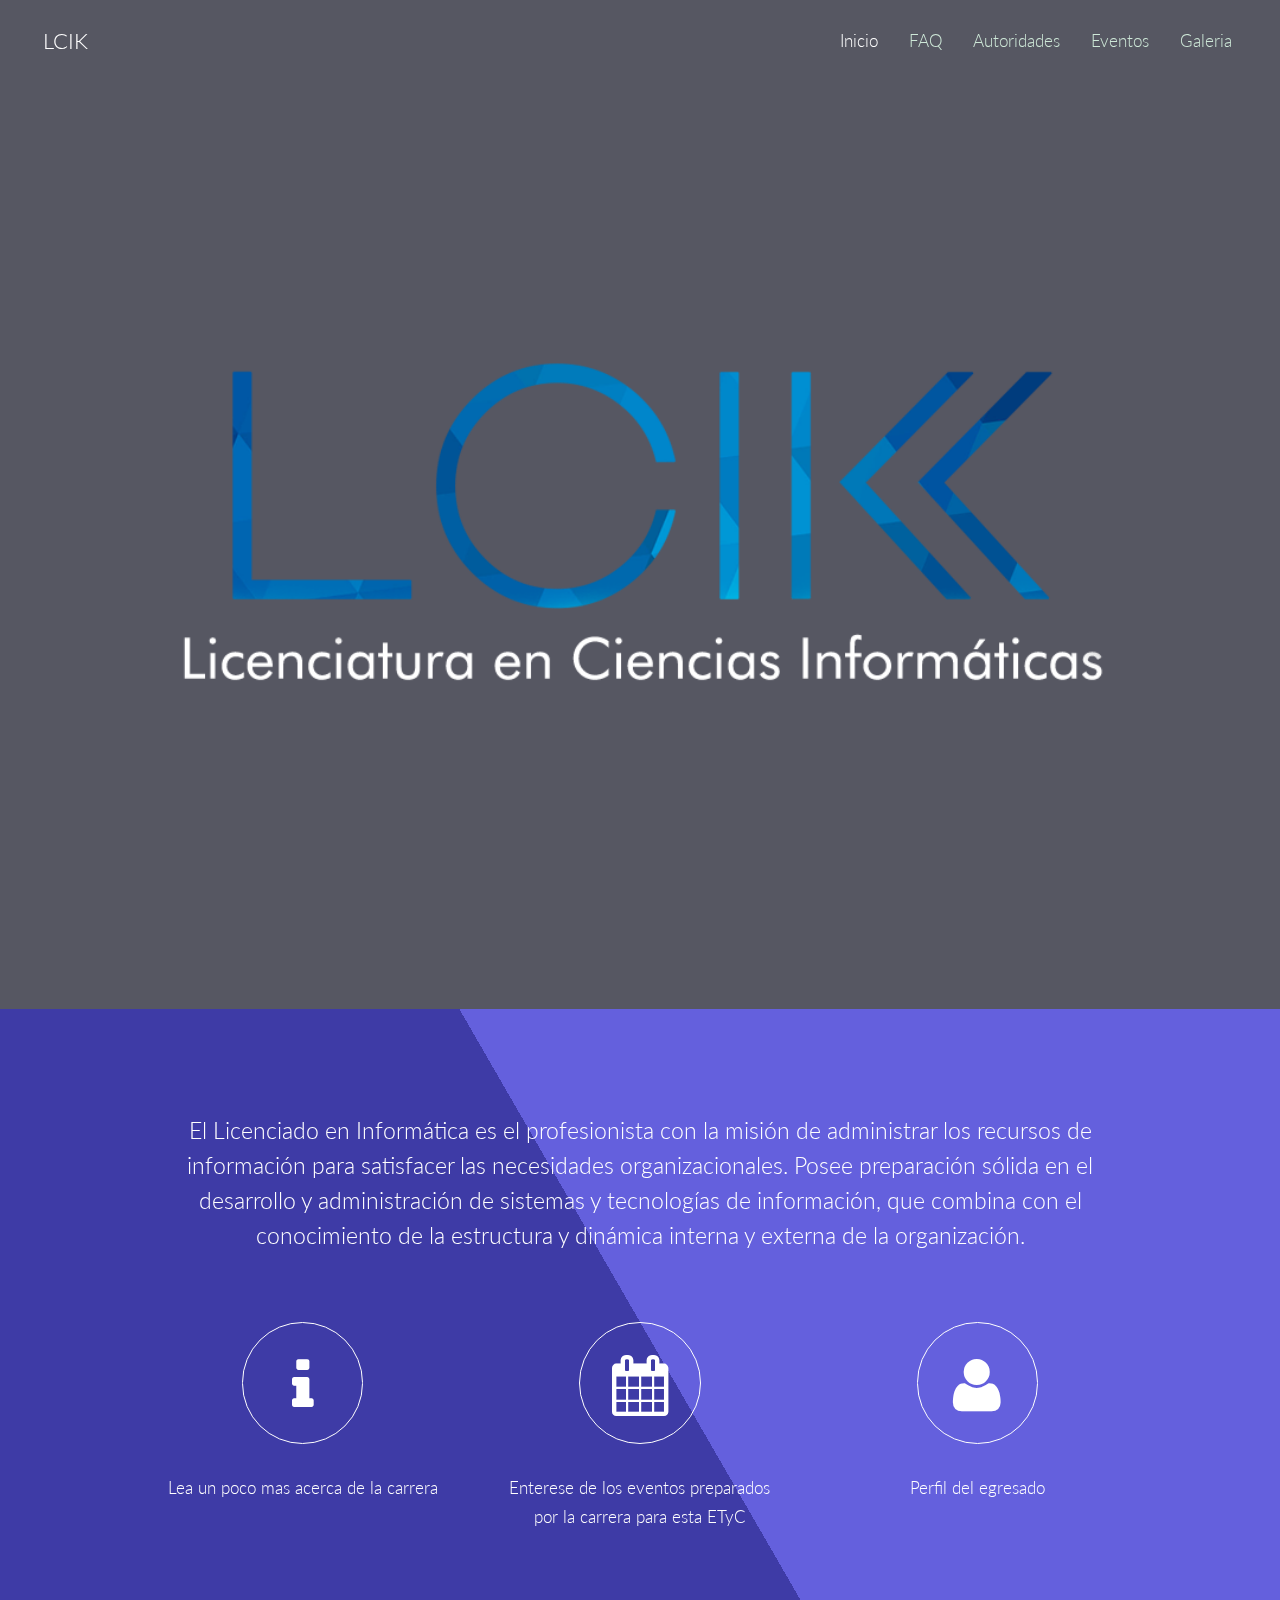
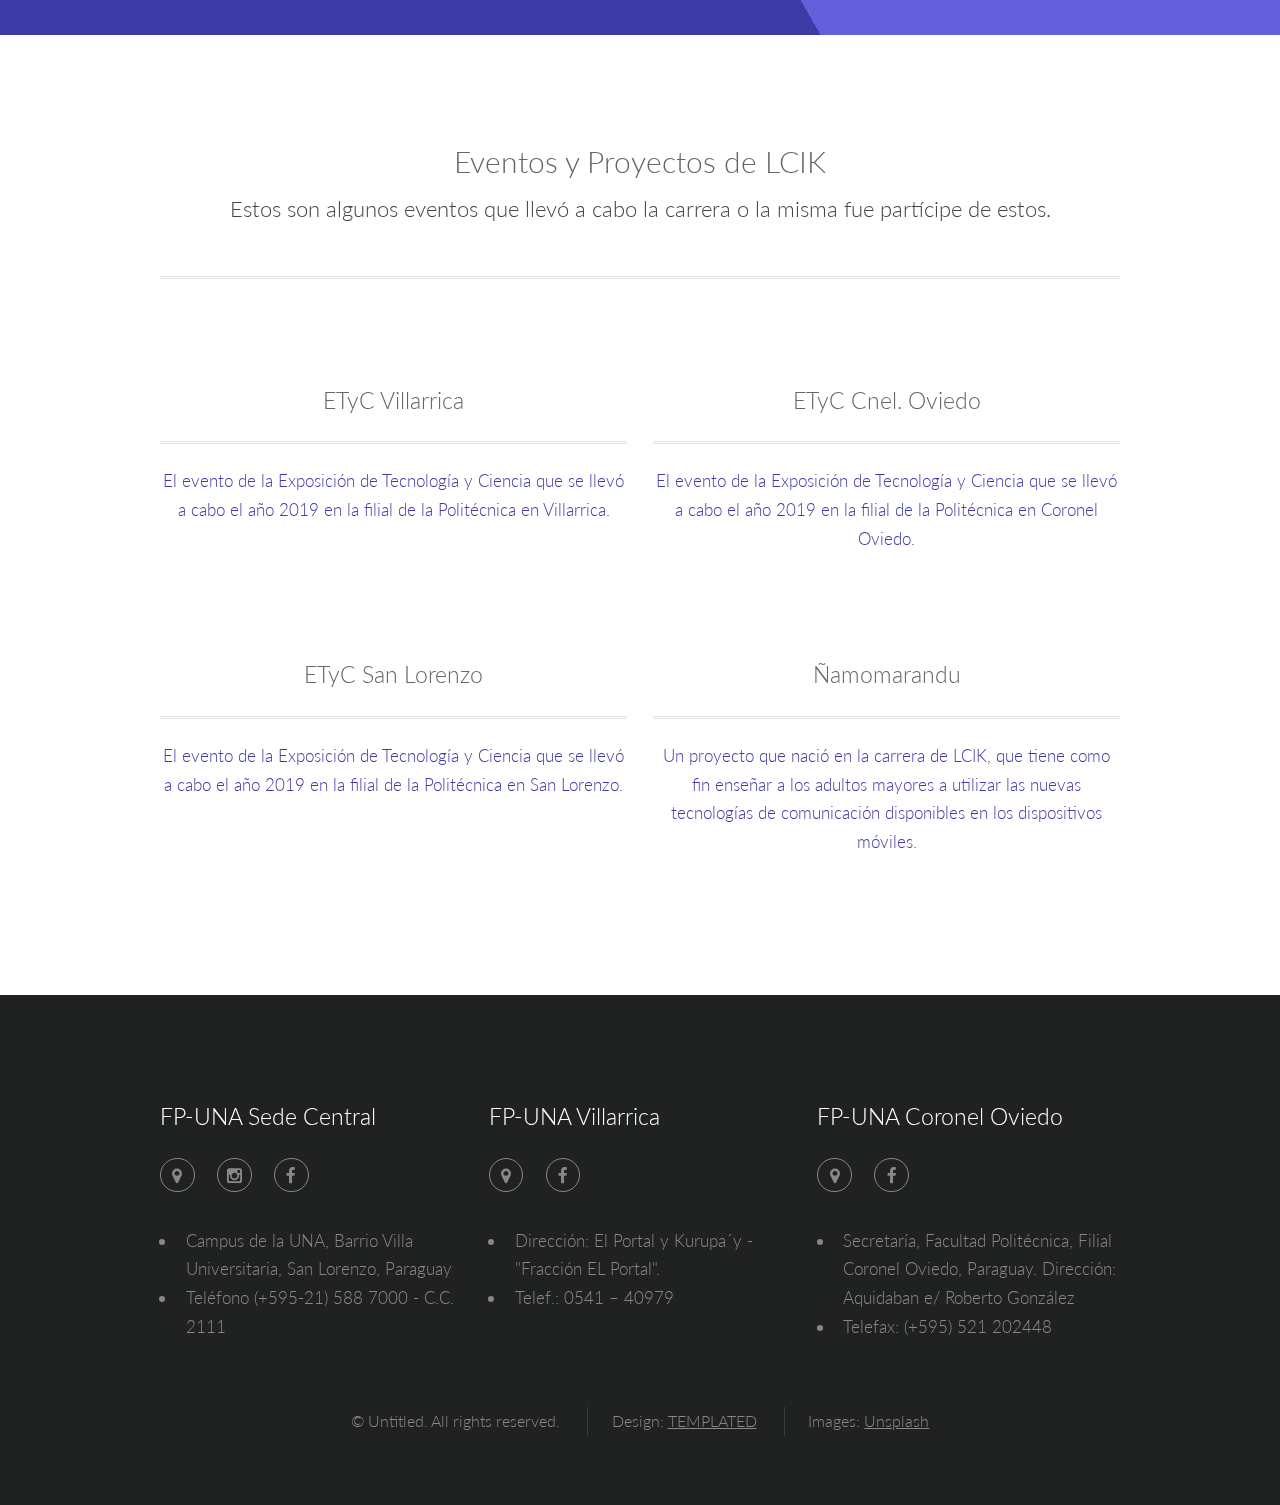
==== index.html @ 04f5809d "se agrega pagina de lcik" ====
<!DOCTYPE html>
<!--
	Interphase by TEMPLATED
	templated.co @templatedco
	Released for free under the Creative Commons Attribution 3.0 license (templated.co/license)


	https://drive.google.com/uc?id=1k3Mt7KSjDv86YtxVi-PxEqAPvAG_UkSQ <- manera de incluir imagenes

-->
<html lang="en">
	<head>
		<meta charset="UTF-8">
		<title>LCIK</title>
		<meta http-equiv="content-type" content="text/html; charset=utf-8" />
		<meta name="description" content="" />
		<meta name="keywords" content="" />
		<!--[if lte IE 8]><script src="css/ie/html5shiv.js"></script><![endif]-->
		<script src="js/jquery.min.js"></script>
		<script src="js/skel.min.js"></script>
		<script src="js/skel-layers.min.js"></script>
		<script src="js/init.js"></script>
		<noscript>
			<link rel="stylesheet" href="css/skel.css" />
			<link rel="stylesheet" href="css/style.css" />
			<link rel="stylesheet" href="css/style-xlarge.css" />
		</noscript>
		<!--[if lte IE 8]><link rel="stylesheet" href="css/ie/v8.css" /><![endif]-->
	</head>
	<body class="landing">

		<!-- Header -->
			<header id="header">
				<h1><a href="index.html">LCIK</a></h1>
				<nav id="nav" style="color:white">
					<ul>
						<li><a href="index.html" style="text-decoration:none;color:white">Inicio</a></li>
						<li><a href="FAQ.html">FAQ</a></li>
						<li><a href="delegados.html">Autoridades</a></li>
						<li><a href="eventos.html">Eventos</a></li>
						<li><a href="galeria.html">Galeria</a></li>
						<!-- <li><a href="generic.html">Generic</a></li>
						<li><a href="elements.html">Elements</a></li> -->
					</ul>
				</nav>
			</header>

		<!-- Banner -->
			<header id="banner" class="major" style="margin-bottom:0px;">
				<img class="image fit" src="images/logo lcikwhite.png" alt="" style='z-index:2;w'>
				<!-- <img src="/home/albert/Descargas/etycCentral/IMG_20191017_203431.jpg" alt="" style="width:80%;height:80%;filter:blur(2px);" > -->

			</header>

		<!-- One -->
			<section id="one" class="wrapper style1 align-center">
				<div class="container">
					<header>
						<h3 style="color:white">El Licenciado en Informática es el profesionista con la misión de administrar los recursos de información para satisfacer las necesidades organizacionales. Posee preparación sólida en el desarrollo y administración de sistemas y tecnologías de información, que combina con el conocimiento de la estructura y dinámica interna y externa de la organización.</h3>
					</header>
					<div class="row 200%">
						<section class="4u 12u$(small)">
							<a href="FAQ.html" style="color:white;text-decoration:none">
								<i class="icon big rounded fa-info"></i>
								<p>Lea un poco mas acerca de la carrera</p>
							</a>
						</section>
						<section class="4u 12u$(small)">
								<a href="eventos.html" style="color:white;text-decoration:none">
								<i class="icon big rounded fa-calendar"></i>
								<p>Enterese de los eventos preparados por la carrera para esta ETyC</p>
							</a>
						</section>
						<section class="4u$ 12u$(small)">
								<a href="FAQ.html#perfil" style="color:white;text-decoration:none">
								<i class="icon big rounded fa-user"></i>
								<p>Perfil del egresado</p>
							</a>
						</section>
					</div>
				</div>
			</section>

		<!-- Two -->
			<section id="two" class="wrapper style2 align-center">
				<div class="container">
					<header>
						<h2>Eventos y Proyectos de LCIK</h2>
						<p>Estos son algunos eventos que llevó a cabo la carrera o la misma fue partícipe de estos.</p>
					</header>
					<div class="row">
						<section class="feature 6u 12u$(small)">
							<a href="galeriaVillarrica.html" style="text-decoration:none">
								<img class="image fit" src="https://drive.google.com/uc?id=1vQbDiwIbGw-g3oulNSCIf1tG8FCvJvJS" alt="" />
								<h3 class="title">ETyC Villarrica</h3>
								<p>El evento de la Exposición de Tecnología y Ciencia que se llevó a cabo el año 2019 en la filial de la Politécnica en Villarrica.</p>
							</a>
						</section>
						<section class="feature 6u$ 12u$(small)">
							<a href="galeriaOviedo.html" style="text-decoration:none">
								<img class="image fit" src="https://drive.google.com/uc?id=15uUpZab7R4TJXk-XIph95YpGNIJQo384" alt="" />
								<h3 class="title">ETyC Cnel. Oviedo</h3>
								<p>El evento de la Exposición de Tecnología y Ciencia que se llevó a cabo el año 2019 en la filial de la Politécnica en Coronel Oviedo. </p>
							</a>
						</section>
						<section class="feature 6u 12u$(small)">
							<a href="galeriaCentral.html" style="text-decoration:none">
								<img class="image fit" src="https://drive.google.com/uc?id=1KIbNBl6Y1CTvzoYa7eeXAm2lPxqRKZ21" alt="" />
								<h3 class="title">ETyC San Lorenzo</h3>
								<p>El evento de la Exposición de Tecnología y Ciencia que se llevó a cabo el año 2019 en la filial de la Politécnica en San Lorenzo.</p>
							</a>
						</section>
						<section class="feature 6u$ 12u$(small)">
							<a href="galerianhamo.html" style="text-decoration:none">
								<img class="image fit" src="https://drive.google.com/uc?id=1IcK3jkCHdl9kw3pS5E7HmzXbRLlREifi" alt="" />
								<h3 class="title">Ñamomarandu</h3>
								<p>Un proyecto que nació en la carrera de LCIK, que tiene como fin enseñar a los adultos mayores a utilizar las nuevas tecnologías de comunicación disponibles en los dispositivos móviles.</p>
							</a>
						</section>
					</div>
				</div>
			</section>

		<!-- Footer -->
			<footer id="footer">
				<div class="container">
					<div class="row">
						<section class="4u 6u(medium) 12u$(small)">
							<a style="text-decoration:none" href="https://www.pol.una.py/"> <h3>FP-UNA Sede Central</h3></a>
							<ul class="icons">
								<li><a href="https://g.page/fp_una_k360?share" class="icon rounded fas fa-map-marker"><span class="label"></span></a></li>
								<li><a href="https://www.instagram.com/fpuna/?hl=es-la" class="icon rounded fa-instagram	"><span class="label"></span></a></li>
								<li><a href="https://es-la.facebook.com/pol.una.py/" class="icon rounded fa-facebook"><span class="label"></span></a></li>
							</ul>
							<ul>
								<li>Campus de la UNA, Barrio Villa Universitaria, San Lorenzo, Paraguay</li>
								<li>Teléfono (+595-21) 588 7000 - C.C. 2111</li>
							</ul>
						</section>
						<section class="4u 6u$(medium) 12u$(small)">
							<a style="text-decoration:none" href='https://www.pol.una.py/?q=node/1580'><h3>FP-UNA Villarrica</h3></a>
							<ul class="icons">
								<li><a href="https://goo.gl/maps/6PK3eLRtNQ1qLSDm8" class="icon rounded fas fa-map-marker"><span class="label"></span></a></li>
								<li><a href="https://www.facebook.com/FacultadPolitecnicaUnaFilialVillarrica" class="icon rounded fa-facebook"><span class="label"></span></a></li>
							</ul>
							<ul>
								<li>Dirección: El Portal y Kurupa´y - "Fracción EL Portal".</li>
								<li>Telef.: 0541 – 40979</li>
							 </ul>
						</section>
						<section class="4u$ 12u$(medium) 12u$(small)">
							<a  style="text-decoration:none" href='https://www.pol.una.py/?q=node/1581'><h3>FP-UNA Coronel Oviedo</h3></a>
							<ul class="icons">

								<li><a href="https://goo.gl/maps/pbuvNbPQCCdAWdYj6" class="icon rounded fas fa-map-marker"><span class="label"></span></a></li>
								<li><a href="https://www.facebook.com/Facultad-Polit%C3%A9cnica-UNA-Cnel-Oviedo-161299510551586" class="icon rounded fa-facebook"><span class="label"></span></a></li>
							</ul>
							<ul>
								<li>
									Secretaría, Facultad Politécnica, Filial Coronel Oviedo, Paraguay.
									Dirección: Aquidaban e/ Roberto González
								</li>
								<li>
									Telefax: (+595) 521 202448
								</li>

							</ul>
							</p>
						</section>
					</div>
					<ul class="copyright">
						<li>&copy; Untitled. All rights reserved.</li>
						<li>Design: <a href="http://templated.co">TEMPLATED</a></li>
						<li>Images: <a href="http://unsplash.com">Unsplash</a></li>
					</ul>
				</div>
			</footer>

	</body>
</html>
---- css/skel.css ----
/* Resets (http://meyerweb.com/eric/tools/css/reset/ | v2.0 | 20110126 | License: none (public domain)) */

	html,body,div,span,applet,object,iframe,h1,h2,h3,h4,h5,h6,p,blockquote,pre,a,abbr,acronym,address,big,cite,code,del,dfn,em,img,ins,kbd,q,s,samp,small,strike,strong,sub,sup,tt,var,b,u,i,center,dl,dt,dd,ol,ul,li,fieldset,form,label,legend,table,caption,tbody,tfoot,thead,tr,th,td,article,aside,canvas,details,embed,figure,figcaption,footer,header,hgroup,menu,nav,output,ruby,section,summary,time,mark,audio,video{margin:0;padding:0;border:0;font-size:100%;font:inherit;vertical-align:baseline;}article,aside,details,figcaption,figure,footer,header,hgroup,menu,nav,section{display:block;}body{line-height:1;}ol,ul{list-style:none;}blockquote,q{quotes:none;}blockquote:before,blockquote:after,q:before,q:after{content:'';content:none;}table{border-collapse:collapse;border-spacing:0;}body{-webkit-text-size-adjust:none}

/* Box Model */

	*, *:before, *:after {
		-moz-box-sizing: border-box;
		-webkit-box-sizing: border-box;
		box-sizing: border-box;
	}

/* Container */

	body {
		/* min-width: (containers) */
		min-width: 1200px;
	}

	.container {
		margin-left: auto;
		margin-right: auto;

		/* width: (containers) */
		width: 1200px;
	}

	/* Modifiers */

		/* 125% */
			.container.\31 25\25 {
				width: 100%;

				/* max-width: (containers * 1.25) */
				max-width: 1500px;

				/* min-width: (containers) */
				min-width: 1200px;
			}

		/* 75% */
			.container.\37 5\25 {

				/* width: (containers * 0.75) */
				width: 900px;

			}

		/* 50% */
			.container.\35 0\25 {

				/* width: (containers * 0.50) */
				width: 600px;

			}

		/* 25% */
			.container.\32 5\25 {

				/* width: (containers * 0.25) */
				width: 300px;

			}

/* Grid */

	.row {
		border-bottom: solid 1px transparent;
	}

	.row > * {
		float: left;
	}

	.row:after, .row:before {
		content: '';
		display: block;
		clear: both;
		height: 0;
	}

	.row.uniform > * > :first-child {
		margin-top: 0;
	}

	.row.uniform > * > :last-child {
		margin-bottom: 0;
	}

	/* Gutters */

		/* Normal */

			.row > * {
				/* padding: (gutters.horizontal) 0 0 (gutters.vertical) */
				padding: 0 0 0 2em;
			}

			.row {
				/* margin: -(gutters.horizontal) 0 0 -(gutters.vertical) */
				margin: 0 0 0 -2em;
			}

			.row.uniform > * {
				/* padding: (gutters.vertical) 0 0 (gutters.vertical) */
				padding: 2em 0 0 2em;
			}

			.row.uniform {
				/* margin: -(gutters.vertical) 0 0 -(gutters.vertical) */
				margin: -2em 0 0 -2em;
			}

		/* 200% */

			.row.\32 00\25 > * {
				/* padding: (gutters.horizontal) 0 0 (gutters.vertical) */
				padding: 0 0 0 4em;
			}

			.row.\32 00\25 {
				/* margin: -(gutters.horizontal) 0 0 -(gutters.vertical) */
				margin: 0 0 0 -4em;
			}

			.row.uniform.\32 00\25 > * {
				/* padding: (gutters.vertical) 0 0 (gutters.vertical) */
				padding: 4em 0 0 4em;
			}

			.row.uniform.\32 00\25 {
				/* margin: -(gutters.vertical) 0 0 -(gutters.vertical) */
				margin: -4em 0 0 -4em;
			}

		/* 150% */

			.row.\31 50\25 > * {
				/* padding: (gutters.horizontal) 0 0 (gutters.vertical) */
				padding: 0 0 0 1.5em;
			}

			.row.\31 50\25 {
				/* margin: -(gutters.horizontal) 0 0 -(gutters.vertical) */
				margin: 0 0 0 -1.5em;
			}

			.row.uniform.\31 50\25 > * {
				/* padding: (gutters.vertical) 0 0 (gutters.vertical) */
				padding: 1.5em 0 0 1.5em;
			}

			.row.uniform.\31 50\25 {
				/* margin: -(gutters.vertical) 0 0 -(gutters.vertical) */
				margin: -1.5em 0 0 -1.5em;
			}

		/* 50% */

			.row.\35 0\25 > * {
				/* padding: (gutters.horizontal) 0 0 (gutters.vertical) */
				padding: 0 0 0 1em;
			}

			.row.\35 0\25 {
				/* margin: -(gutters.horizontal) 0 0 -(gutters.vertical) */
				margin: 0 0 0 -1em;
			}

			.row.uniform.\35 0\25 > * {
				/* padding: (gutters.vertical) 0 0 (gutters.vertical) */
				padding: 1em 0 0 1em;
			}

			.row.uniform.\35 0\25 {
				/* margin: -(gutters.vertical) 0 0 -(gutters.vertical) */
				margin: -1em 0 0 -1em;
			}

		/* 25% */

			.row.\32 5\25 > * {
				/* padding: (gutters.horizontal) 0 0 (gutters.vertical) */
				padding: 0 0 0 0.5em;
			}

			.row.\32 5\25 {
				/* margin: -(gutters.horizontal) 0 0 -(gutters.vertical) */
				margin: 0 0 0 -0.5em;
			}

			.row.uniform.\32 5\25 > * {
				/* padding: (gutters.vertical) 0 0 (gutters.vertical) */
				padding: 0.5em 0 0 0.5em;
			}

			.row.uniform.\32 5\25 {
				/* margin: -(gutters.vertical) 0 0 -(gutters.vertical) */
				margin: -0.5em 0 0 -0.5em;
			}

		/* 0% */

			.row.\30 \25 > * {
				/* padding: (gutters.horizontal) 0 0 (gutters.vertical) */
				padding: 0;
			}

			.row.\30 \25 {
				/* margin: -(gutters.horizontal) 0 0 -(gutters.vertical) */
				margin: 0;
			}

	/* Cells */

		.\31 2u, .\31 2u\24, .\31 2u\28 1\29, .\31 2u\24\28 1\29 { width: 100%; clear: none; }
		.\31 1u, .\31 1u\24, .\31 1u\28 1\29, .\31 1u\24\28 1\29 { width: 91.6666666667%; clear: none; }
		.\31 0u, .\31 0u\24, .\31 0u\28 1\29, .\31 0u\24\28 1\29 { width: 83.3333333333%; clear: none; }
		.\39 u, .\39 u\24, .\39 u\28 1\29, .\39 u\24\28 1\29 { width: 75%; clear: none; }
		.\38 u, .\38 u\24, .\38 u\28 1\29, .\38 u\24\28 1\29 { width: 66.6666666667%; clear: none; }
		.\37 u, .\37 u\24, .\37 u\28 1\29, .\37 u\24\28 1\29 { width: 58.3333333333%; clear: none; }
		.\36 u, .\36 u\24, .\36 u\28 1\29, .\36 u\24\28 1\29 { width: 50%; clear: none; }
		.\35 u, .\35 u\24, .\35 u\28 1\29, .\35 u\24\28 1\29 { width: 41.6666666667%; clear: none; }
		.\34 u, .\34 u\24, .\34 u\28 1\29, .\34 u\24\28 1\29 { width: 33.3333333333%; clear: none; }
		.\33 u, .\33 u\24, .\33 u\28 1\29, .\33 u\24\28 1\29 { width: 25%; clear: none; }
		.\32 u, .\32 u\24, .\32 u\28 1\29, .\32 u\24\28 1\29 { width: 16.6666666667%; clear: none; }
		.\31 u, .\31 u\24, .\31 u\28 1\29, .\31 u\24\28 1\29 { width: 8.3333333333%; clear: none; }

		.\31 2u\24 + *, .\31 2u\24\28 1\29 + *,
		.\31 1u\24 + *, .\31 1u\24\28 1\29 + *,
		.\31 0u\24 + *, .\31 0u\24\28 1\29 + *,
		.\39 u\24 + *, .\39 u\24\28 1\29 + *,
		.\38 u\24 + *, .\38 u\24\28 1\29 + *,
		.\37 u\24 + *, .\37 u\24\28 1\29 + *,
		.\36 u\24 + *, .\36 u\24\28 1\29 + *,
		.\35 u\24 + *, .\35 u\24\28 1\29 + *,
		.\34 u\24 + *, .\34 u\24\28 1\29 + *,
		.\33 u\24 + *, .\33 u\24\28 1\29 + *,
		.\32 u\24 + *, .\32 u\24\28 1\29 + *,
		.\31 u\24  + *,  .\31 u\24\28 1\29 + * {
			clear: left;
		}

		.\-11u { margin-left: 91.6666666667% }
		.\-10u { margin-left: 83.3333333333% }
		.\-9u { margin-left: 75% }
		.\-8u { margin-left: 66.6666666667% }
		.\-7u { margin-left: 58.3333333333% }
		.\-6u { margin-left: 50% }
		.\-5u { margin-left: 41.6666666667% }
		.\-4u { margin-left: 33.3333333333% }
		.\-3u { margin-left: 25% }
		.\-2u { margin-left: 16.6666666667% }
		.\-1u { margin-left: 8.3333333333% }
---- css/style.css ----
@charset "UTF-8";
@import url(font-awesome.min.css);
@import url("http://fonts.googleapis.com/css?family=Lato:300,400");

/*
	Interphase by TEMPLATED
	templated.co @templatedco
	Released for free under the Creative Commons Attribution 3.0 license (templated.co/license)
*/

/* Basic */

	body {
		background: #fff;
	}

	body, input, select, textarea {
		color: #444;
		font-family: "Lato", Helvetica, sans-serif;
		font-size: 15pt;
		font-weight: 300;
		line-height: 1.65em;
	}

	a {
		color: #3e3ba6;
		text-decoration: underline;
	}

		a:hover {
			text-decoration: none;
		}

	strong, b {
		color: #666;
		font-weight: 400;
	}

	em, i {
		font-style: italic;
	}

	p {
		margin: 0 0 2em 0;
	}

	h1, h2, h3, h4, h5, h6 {
		color: #666;
		font-weight: 300;
		line-height: 1em;
		margin: 0 0 1em 0;
	}

		h1 a, h2 a, h3 a, h4 a, h5 a, h6 a {
			color: inherit;
			text-decoration: none;
		}

	h2 {
		font-size: 1.75em;
		line-height: 1.5em;
	}

	h3 {
		font-size: 1.35em;
		line-height: 1.5em;
	}

	h4 {
		font-size: 1.1em;
		line-height: 1.5em;
	}

	h5 {
		font-size: 0.9em;
		line-height: 1.5em;
	}

	h6 {
		font-size: 0.7em;
		line-height: 1.5em;
	}

	sub {
		font-size: 0.8em;
		position: relative;
		top: 0.5em;
	}

	sup {
		font-size: 0.8em;
		position: relative;
		top: -0.5em;
	}

	hr {
		border: 0;
		border-bottom: medium 1px rgba(144, 144, 144, 0.25);
		margin: 2em 0;
	}

		hr.major {
			margin: 3em 0;
		}

	blockquote {
		border-left: solid 4px rgba(144, 144, 144, 0.25);
		font-style: italic;
		margin: 0 0 2em 0;
		padding: 0.5em 0 0.5em 2em;
	}

	code {
		background: rgba(144, 144, 144, 0.075);
		border-radius: 4px;
		border: solid 1px rgba(144, 144, 144, 0.25);
		font-family: "Courier New", monospace;
		font-size: 0.9em;
		margin: 0 0.25em;
		padding: 0.25em 0.65em;
	}

	pre {
		-webkit-overflow-scrolling: touch;
		font-family: "Courier New", monospace;
		font-size: 0.9em;
		margin: 0 0 2em 0;
	}

		pre code {
			display: block;
			line-height: 1.75em;
			padding: 1em 1.5em;
			overflow-x: auto;
		}

	.align-left {
		text-align: left;
	}

	.align-center {
		text-align: center;
	}

	.align-right {
		text-align: right;
	}

/* Section/Article */

	section.special, article.special {
		text-align: center;
	}

	header p {
		position: relative;
		margin: 0 0 1.5em 0;
	}

	header h2 + p {
		font-size: 1.25em;
		margin-top: -1em;
		line-height: 1.5em;
	}

	header h3 + p {
		font-size: 1.1em;
		margin-top: -0.8em;
		line-height: 1.5em;
	}

	header h4 + p,
	header h5 + p,
	header h6 + p {
		font-size: 0.9em;
		margin-top: -0.6em;
		line-height: 1.5em;
	}

	header.major {
		text-align: center;
		margin-bottom: 3em;
	}

		header.major h2 {
			font-size: 3em;
		}

		header.major p {
			border-top: medium double rgba(144, 144, 144, 0.25);
			display: inline-block;
			padding: 2em 2em 0 2em;
		}

/* Form */

	form {
		margin: 0 0 2em 0;
	}

	label {
		color: #666;
		display: block;
		font-size: 0.9em;
		font-weight: 400;
		margin: 0 0 1em 0;
	}

	input[type="text"],
	input[type="password"],
	input[type="email"],
	select,
	textarea {
		-moz-appearance: none;
		-webkit-appearance: none;
		-o-appearance: none;
		-ms-appearance: none;
		appearance: none;
		background: rgba(144, 144, 144, 0.075);
		border-radius: 4px;
		border: none;
		border: solid 1px rgba(144, 144, 144, 0.25);
		color: inherit;
		display: block;
		outline: 0;
		padding: 0 1em;
		text-decoration: none;
		width: 100%;
	}

		input[type="text"]:invalid,
		input[type="password"]:invalid,
		input[type="email"]:invalid,
		select:invalid,
		textarea:invalid {
			box-shadow: none;
		}

		input[type="text"]:focus,
		input[type="password"]:focus,
		input[type="email"]:focus,
		select:focus,
		textarea:focus {
			border-color: #3e3ba6;
			box-shadow: 0 0 0 1px #3e3ba6;
		}

	.select-wrapper {
		text-decoration: none;
		display: block;
		position: relative;
	}

		.select-wrapper:before {
			content: "";
			-moz-osx-font-smoothing: grayscale;
			-webkit-font-smoothing: antialiased;
			font-family: FontAwesome;
			font-style: normal;
			font-weight: normal;
			text-transform: none !important;
		}

		.select-wrapper:before {
			color: rgba(144, 144, 144, 0.25);
			display: block;
			height: 2.75em;
			line-height: 2.75em;
			pointer-events: none;
			position: absolute;
			right: 0;
			text-align: center;
			top: 0;
			width: 2.75em;
		}

		.select-wrapper select::-ms-expand {
			display: none;
		}

	input[type="text"],
	input[type="password"],
	input[type="email"],
	select {
		height: 2.75em;
	}

	textarea {
		padding: 0.75em 1em;
	}

	input[type="checkbox"],
	input[type="radio"] {
		-moz-appearance: none;
		-webkit-appearance: none;
		-o-appearance: none;
		-ms-appearance: none;
		appearance: none;
		display: block;
		float: left;
		margin-right: -2em;
		opacity: 0;
		width: 1em;
		z-index: -1;
	}

		input[type="checkbox"] + label,
		input[type="radio"] + label {
			text-decoration: none;
			color: #444;
			cursor: pointer;
			display: inline-block;
			font-size: 1em;
			font-weight: 300;
			padding-left: 2.4em;
			padding-right: 0.75em;
			position: relative;
		}

			input[type="checkbox"] + label:before,
			input[type="radio"] + label:before {
				-moz-osx-font-smoothing: grayscale;
				-webkit-font-smoothing: antialiased;
				font-family: FontAwesome;
				font-style: normal;
				font-weight: normal;
				text-transform: none !important;
			}

			input[type="checkbox"] + label:before,
			input[type="radio"] + label:before {
				background: rgba(144, 144, 144, 0.075);
				border-radius: 4px;
				border: solid 1px rgba(144, 144, 144, 0.25);
				content: '';
				display: inline-block;
				height: 1.65em;
				left: 0;
				line-height: 1.58125em;
				position: absolute;
				text-align: center;
				top: 0;
				width: 1.65em;
			}

		input[type="checkbox"]:checked + label:before,
		input[type="radio"]:checked + label:before {
			background: #6460dd /*3ba666*/;
			border-color: #6460dd /*3ba666*/;
			color: #ffffff;
			content: '\f00c';
		}

		input[type="checkbox"]:focus + label:before,
		input[type="radio"]:focus + label:before {
			border-color: #3e3ba6;
			box-shadow: 0 0 0 1px #3e3ba6;
		}

	input[type="checkbox"] + label:before {
		border-radius: 4px;
	}

	input[type="radio"] + label:before {
		border-radius: 100%;
	}

	::-webkit-input-placeholder {
		color: #888 !important;
		opacity: 1.0;
	}

	:-moz-placeholder {
		color: #888 !important;
		opacity: 1.0;
	}

	::-moz-placeholder {
		color: #888 !important;
		opacity: 1.0;
	}

	:-ms-input-placeholder {
		color: #888 !important;
		opacity: 1.0;
	}

	.formerize-placeholder {
		color: #888 !important;
		opacity: 1.0;
	}

/* Box */

	.box {
		border-radius: 4px;
		border: solid 1px rgba(144, 144, 144, 0.25);
		margin-bottom: 2em;
		padding: 1.5em;
	}

		.box > :last-child,
		.box > :last-child > :last-child,
		.box > :last-child > :last-child > :last-child {
			margin-bottom: 0;
		}

		.box.alt {
			border: 0;
			border-radius: 0;
			padding: 0;
		}

/* Icon */

	.icon {
		text-decoration: none;
		border-bottom: none;
		position: relative;
	}

		.icon:before {
			-moz-osx-font-smoothing: grayscale;
			-webkit-font-smoothing: antialiased;
			font-family: FontAwesome;
			font-style: normal;
			font-weight: normal;
			text-transform: none !important;
		}

		.icon > .label {
			display: none;
		}

		.icon.rounded {
			border-radius: 100%;
			border: 1px solid #3e3ba6;
			display: inline-block;
			height: 2em;
			line-height: 2em;
			text-align: center;
			width: 2em;
		}

			.icon.rounded.big {
				font-size: 3.5em;
			}

/* Image */

	.image {
		border-radius: 4px;
		border: 0;
		display: inline-block;
		position: relative;
	}

		.image img {
			border-radius: 4px;
			display: block;
		}

		.image.left {
			float: left;
			padding: 0 1.5em 1em 0;
			top: 0.25em;
		}

		.image.right {
			float: right;
			padding: 0 0 1em 1.5em;
			top: 0.25em;
		}

		.image.left, .image.right {
			max-width: 40%;
		}

			.image.left img, .image.right img {
				width: 100%;
			}

		.image.fit {
			display: block;
			margin: 0 0 2em 0;
			width: 100%;
		}

			.image.fit img {
				width: 100%;
			}

/* List */

	ol {
		list-style: decimal;
		margin: 0 0 2em 0;
		padding-left: 1.25em;
	}

		ol li {
			padding-left: 0.25em;
		}

	ul {
		list-style: disc;
		margin: 0 0 2em 0;
		padding-left: 1em;
	}

		ul li {
			padding-left: 0.5em;
		}

		ul.alt {
			list-style: none;
			padding-left: 0;
		}

			ul.alt li {
				border-top: solid 1px rgba(144, 144, 144, 0.25);
				padding: 0.8em 0;
			}

				ul.alt li:first-child {
					border-top: 0;
					padding-top: 0;
				}

		ul.icons {
			cursor: default;
			list-style: none;
			padding-left: 0;
		}

			ul.icons li {
				display: inline-block;
				padding: 0 1em 0 0;
			}

				ul.icons li:last-child {
					padding-right: 0;
				}

		ul.actions {
			cursor: default;
			list-style: none;
			padding-left: 0;
		}

			ul.actions li {
				display: inline-block;
				padding: 0 1em 0 0;
				vertical-align: middle;
			}

				ul.actions li:last-child {
					padding-right: 0;
				}

			ul.actions.small li {
				padding: 0 0.5em 0 0;
			}

			ul.actions.vertical li {
				display: block;
				padding: 1em 0 0 0;
			}

				ul.actions.vertical li:first-child {
					padding-top: 0;
				}

				ul.actions.vertical li > * {
					margin-bottom: 0;
				}

			ul.actions.vertical.small li {
				padding: 0.5em 0 0 0;
			}

				ul.actions.vertical.small li:first-child {
					padding-top: 0;
				}

			ul.actions.fit {
				display: table;
				margin-left: -1em;
				padding: 0;
				table-layout: fixed;
				width: calc(100% + 1em);
			}

				ul.actions.fit li {
					display: table-cell;
					padding: 0 0 0 1em;
				}

					ul.actions.fit li > * {
						margin-bottom: 0;
					}

				ul.actions.fit.small {
					margin-left: -0.5em;
					width: calc(100% + 0.5em);
				}

					ul.actions.fit.small li {
						padding: 0 0 0 0.5em;
					}

		ul.tabular {
			list-style: outside none none;
			padding: 0px;
		}

			ul.tabular li {
				border-top: solid 1px rgba(144, 144, 144, 0.25);
				line-height: 1.75em;
				margin: 1.5em 0px 0px;
				padding-left: 7em;
				padding-top: 12px;
				position: relative;
			}

				ul.tabular li:first-child {
					border-top: 0;
					margin-top: 0;
				}

				ul.tabular li h3 {
					left: 0px;
					position: absolute;
					text-align: center;
					top: 12px;
					vertical-align: top;
					width: 1em;
				}

	dl {
		margin: 0 0 2em 0;
	}

/* Table */

	.table-wrapper {
		-webkit-overflow-scrolling: touch;
		overflow-x: auto;
	}

	table {
		margin: 0 0 2em 0;
		width: 100%;
	}

		table tbody tr {
			border: solid 1px rgba(144, 144, 144, 0.25);
			border-left: 0;
			border-right: 0;
		}

			table tbody tr:nth-child(2n + 1) {
				background-color: rgba(144, 144, 144, 0.075);
			}

		table td {
			padding: 0.75em 0.75em;
		}

		table th {
			color: #666;
			font-size: 0.9em;
			font-weight: 400;
			padding: 0 0.75em 0.75em 0.75em;
			text-align: left;
		}

		table thead {
			border-bottom: solid 2px rgba(144, 144, 144, 0.25);
		}

		table tfoot {
			border-top: solid 2px rgba(144, 144, 144, 0.25);
		}

		table.alt {
			border-collapse: separate;
		}

			table.alt tbody tr td {
				border: solid 1px rgba(144, 144, 144, 0.25);
				border-left-width: 0;
				border-top-width: 0;
			}

				table.alt tbody tr td:first-child {
					border-left-width: 1px;
				}

			table.alt tbody tr:first-child td {
				border-top-width: 1px;
			}

			table.alt thead {
				border-bottom: 0;
			}

			table.alt tfoot {
				border-top: 0;
			}

/* Button */

	input[type="submit"],
	input[type="reset"],
	input[type="button"],
	.button {
		-moz-appearance: none;
		-webkit-appearance: none;
		-o-appearance: none;
		-ms-appearance: none;
		appearance: none;
		-moz-transition: background-color 0.2s ease-in-out, color 0.2s ease-in-out;
		-webkit-transition: background-color 0.2s ease-in-out, color 0.2s ease-in-out;
		-o-transition: background-color 0.2s ease-in-out, color 0.2s ease-in-out;
		-ms-transition: background-color 0.2s ease-in-out, color 0.2s ease-in-out;
		transition: background-color 0.2s ease-in-out, color 0.2s ease-in-out;
		background-color: #3e3ba6;
		border-radius: 4px;
		border: 0;
		color: #ffffff !important;
		cursor: pointer;
		display: inline-block;
		font-weight: 400;
		height: 2.85em;
		line-height: 2.8em;
		padding: 0 2em;
		text-align: center;
		text-decoration: none;
		white-space: nowrap;
	}

		input[type="submit"]:hover,
		input[type="reset"]:hover,
		input[type="button"]:hover,
		.button:hover {
			background-color: #6460dd;
		}

		input[type="submit"]:active,
		input[type="reset"]:active,
		input[type="button"]:active,
		.button:active {
			background-color: #100d6f;
		}

		input[type="submit"].icon,
		input[type="reset"].icon,
		input[type="button"].icon,
		.button.icon {
			padding-left: 1.35em;
		}

			input[type="submit"].icon:before,
			input[type="reset"].icon:before,
			input[type="button"].icon:before,
			.button.icon:before {
				margin-right: 0.5em;
			}

		input[type="submit"].fit,
		input[type="reset"].fit,
		input[type="button"].fit,
		.button.fit {
			display: block;
			margin: 0 0 1em 0;
			width: 100%;
		}

		input[type="submit"].small,
		input[type="reset"].small,
		input[type="button"].small,
		.button.small {
			font-size: 0.8em;
		}

		input[type="submit"].big,
		input[type="reset"].big,
		input[type="button"].big,
		.button.big {
			font-size: 1.35em;
		}

		input[type="submit"].alt,
		input[type="reset"].alt,
		input[type="button"].alt,
		.button.alt {
			background-color: transparent;
			box-shadow: inset 0 0 0 2px rgba(144, 144, 144, 0.25);
			color: #666 !important;
		}

			input[type="submit"].alt:hover,
			input[type="reset"].alt:hover,
			input[type="button"].alt:hover,
			.button.alt:hover {
				background-color: rgba(144, 144, 144, 0.075);
			}

			input[type="submit"].alt:active,
			input[type="reset"].alt:active,
			input[type="button"].alt:active,
			.button.alt:active {
				background-color: rgba(144, 144, 144, 0.2);
			}

			input[type="submit"].alt.icon:before,
			input[type="reset"].alt.icon:before,
			input[type="button"].alt.icon:before,
			.button.alt.icon:before {
				color: #888;
			}

		input[type="submit"].special,
		input[type="reset"].special,
		input[type="button"].special,
		.button.special {
			background-color: #3e3ba6;
			color: #ffffff !important;
		}

			input[type="submit"].special:hover,
			input[type="reset"].special:hover,
			input[type="button"].special:hover,
			.button.special:hover {
				background-color: #5cb67e;
			}

			input[type="submit"].special:active,
			input[type="reset"].special:active,
			input[type="button"].special:active,
			.button.special:active {
				background-color: #459a65;
			}

		input[type="submit"].disabled, input[type="submit"]:disabled,
		input[type="reset"].disabled,
		input[type="reset"]:disabled,
		input[type="button"].disabled,
		input[type="button"]:disabled,
		.button.disabled,
		.button:disabled {
			background-color: #444 !important;
			box-shadow: inset 0 -0.15em 0 0 rgba(0, 0, 0, 0.15);
			color: #fff !important;
			cursor: default;
			opacity: 0.25;
		}

/* Header */

	body.landing #header {
		background-color: transparent;
		left: 0;
		position: absolute;
		top: 0;
	}

	#header {
		background-color: #202222;
		color: #ffffff;
		cursor: default;
		height: 4.75em;
		line-height: 4.75em;
		width: 100%;
		z-index: 10000;
	}

		#header h1 {
			color: #ffffff;
			height: inherit;
			left: 2.5em;
			line-height: inherit;
			margin: 0;
			padding: 0;
			position: absolute;
			top: 0;
		}

			#header h1 a {
				font-size: 1.25em;
			}

		#header nav {
			height: inherit;
			line-height: inherit;
			position: absolute;
			right: 2.75em;
			top: 0;
			vertical-align: middle;
		}

			#header nav > ul {
				list-style: none;
				margin: 0;
				padding-left: 0;
			}

				#header nav > ul > li {
					border-radius: 4px;
					display: inline-block;
					margin-left: 1.5em;
					padding-left: 0;
				}

					#header nav > ul > li a {
						-moz-transition: color 0.2s ease-in-out;
						-webkit-transition: color 0.2s ease-in-out;
						-o-transition: color 0.2s ease-in-out;
						-ms-transition: color 0.2s ease-in-out;
						transition: color 0.2s ease-in-out;
						color: #cee8d8;
						display: inline-block;
						text-decoration: none;
					}

						#header nav > ul > li a:hover {
							color: #ffffff;
						}

					#header nav > ul > li:first-child {
						margin-left: 0;
					}

					#header nav > ul > li .button {
						height: 2.25em;
						line-height: 2.25em;
						margin-bottom: 0;
						padding: 0 1em;
						position: relative;
						top: -0.075em;
						vertical-align: middle;
					}

		#header .container {
			position: relative;
		}

			#header .container h1 {
				left: 0;
			}

			#header .container nav {
				right: 0;
			}

/* Banner */

	#banner {
		/*
		file:///home/albert/Descargas/etycCentral/IMG_20191017_203431.jpg
		.blueish {
  			box-shadow: inset 2000px 0 0 0 rgba(0, 125, 255, 0.5);
  			border-color: rgba(0, 125, 255, 1);
		}
		 */
		background: url("images/overlay.png"), url("https://drive.google.com/uc?id=1a-9_tGiqm_Qclqj2mXleZq-rY8qh1O-s");
		box-shadow: inset 2000px 0 0 0 rgba(32, 34, 56, 0.5);
		background-position: center;
		background-repeat: no-repeat;
		background-size: cover;
		color: #ffffff;
		padding: 16em 0em 14em;
		text-align: center;
	}

		#banner h2 {
			color: #ffffff;
			font-size: 3em;
			line-height: 1em;
			margin: 0 0 0.5em 0;
			padding: 0;
		}

		#banner p {
			font-size: 1.5em;
			margin: 1.5em 0 0 0;
		}

		#banner .actions {
			margin: 3em 0 0 0;
		}

		#banner .button {
			background-color: transparent;
			border: 1px solid #ffffff;
			font-weight: 300;
		}

			#banner .button:hover {
				background-color: rgba(255, 255, 255, 0.2);
			}

/* Wrapper */

	.wrapper {
		padding: 6em 0em 4em;
	}

		.wrapper.style1 {
			background-color: #6460dd /*3ba666*/;
			-moz-background-image: linear-gradient(60deg, #3e3ba6 50%, #6460dd /*3ba666*/ 50%);
			-webkit-background-image: linear-gradient(60deg, #3e3ba6 50%, #6460dd /*3ba666*/ 50%);
			-o-background-image: linear-gradient(60deg, #3e3ba6 50%, #6460dd /*3ba666*/ 50%);
			-ms-background-image: linear-gradient(60deg, #3e3ba6 50%, #6460dd /*3ba666*/ 50%);
			background-image: linear-gradient(60deg, #3e3ba6 50%, #6460dd /*3ba666*/ 50%);
			color: #ffffff;
		}

			.wrapper.style1 header {
				margin-bottom: 4em;
			}

			.wrapper.style1 h2 {
				color: #ffffff;
			}

			.wrapper.style1 .icon.big {
				border-color: #ffffff;
				margin-bottom: 0.5em;
			}

		.wrapper.style2 .title, .wrapper.style2 header {
			border-bottom: medium double rgba(144, 144, 144, 0.25);
			padding-bottom: 1em;
		}

		.wrapper.style2 header {
			margin-bottom: 4em;
		}

		.wrapper.style2 .feature {
			margin: 0 0 2em 0;
		}

/* Footer */

	#footer {
		background: #202222;
		color: #888;
		padding: 6em 0em 4em;
	}

		#footer h2, #footer h3, #footer h4 {
			color: #ffffff;
		}

		#footer a {
			-moz-transition: all 0.2s ease-in-out;
			-webkit-transition: all 0.2s ease-in-out;
			-o-transition: all 0.2s ease-in-out;
			-ms-transition: all 0.2s ease-in-out;
			transition: all 0.2s ease-in-out;
			color: #888;
		}

			#footer a:active, #footer a:hover {
				color: #ffffff;
			}

		#footer .icons .rounded {
			border-color: #888;
			font-size: 1.5em;
		}

			#footer .icons .rounded:active, #footer .icons .rounded:hover {
				border-color: #ffffff;
			}

		#footer .copyright {
			font-size: 0.9em;
			margin: 2em 0 0 0;
			padding: 0;
			text-align: center;
		}

			#footer .copyright li {
				border-left: solid 1px rgba(144, 144, 144, 0.25);
				display: inline-block;
				list-style: none;
				margin-left: 1.5em;
				padding-left: 1.5em;
			}

				#footer .copyright li:first-child {
					border-left: 0;
					margin-left: 0;
					padding-left: 0;
				}
---- css/style-xlarge.css ----
/*
	Interphase by TEMPLATED
	templated.co @templatedco
	Released for free under the Creative Commons Attribution 3.0 license (templated.co/license)
*/

/* Basic */

	body, input, select, textarea {
		font-size: 13pt;
	}
---- css/ie/v8.css ----
/*
	Interphase by TEMPLATED
	templated.co @templatedco
	Released for free under the Creative Commons Attribution 3.0 license (templated.co/license)
*/

/* Banner */

	#banner {
		background: url("../../images/banner.jpg");
		background-size: cover;
		-ms-behavior: url("css/ie/backgroundsize.min.htc");
	}
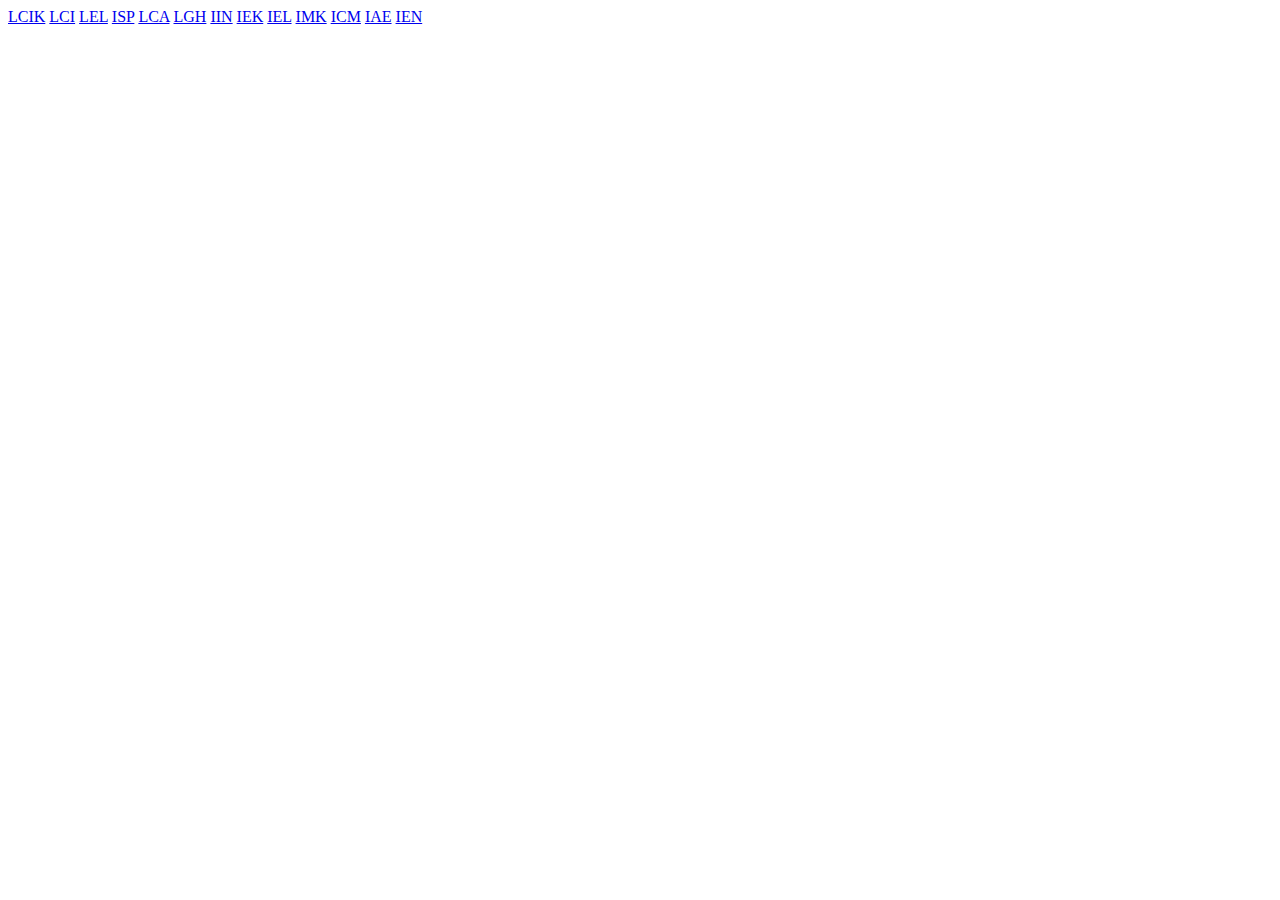
==== commit 0d5c94c3: "Subida de pagina base para las carreras" ====
--- a/index.html
+++ b/index.html
@@ -1,180 +1,24 @@
 <!DOCTYPE html>
-<!--
-	Interphase by TEMPLATED
-	templated.co @templatedco
-	Released for free under the Creative Commons Attribution 3.0 license (templated.co/license)
-
-
-	https://drive.google.com/uc?id=1k3Mt7KSjDv86YtxVi-PxEqAPvAG_UkSQ <- manera de incluir imagenes
-
--->
 <html lang="en">
-	<head>
-		<meta charset="UTF-8">
-		<title>LCIK</title>
-		<meta http-equiv="content-type" content="text/html; charset=utf-8" />
-		<meta name="description" content="" />
-		<meta name="keywords" content="" />
-		<!--[if lte IE 8]><script src="css/ie/html5shiv.js"></script><![endif]-->
-		<script src="js/jquery.min.js"></script>
-		<script src="js/skel.min.js"></script>
-		<script src="js/skel-layers.min.js"></script>
-		<script src="js/init.js"></script>
-		<noscript>
-			<link rel="stylesheet" href="css/skel.css" />
-			<link rel="stylesheet" href="css/style.css" />
-			<link rel="stylesheet" href="css/style-xlarge.css" />
-		</noscript>
-		<!--[if lte IE 8]><link rel="stylesheet" href="css/ie/v8.css" /><![endif]-->
-	</head>
-	<body class="landing">
-
-		<!-- Header -->
-			<header id="header">
-				<h1><a href="index.html">LCIK</a></h1>
-				<nav id="nav" style="color:white">
-					<ul>
-						<li><a href="index.html" style="text-decoration:none;color:white">Inicio</a></li>
-						<li><a href="FAQ.html">FAQ</a></li>
-						<li><a href="delegados.html">Autoridades</a></li>
-						<li><a href="eventos.html">Eventos</a></li>
-						<li><a href="galeria.html">Galeria</a></li>
-						<!-- <li><a href="generic.html">Generic</a></li>
-						<li><a href="elements.html">Elements</a></li> -->
-					</ul>
-				</nav>
-			</header>
-
-		<!-- Banner -->
-			<header id="banner" class="major" style="margin-bottom:0px;">
-				<img class="image fit" src="images/logo lcikwhite.png" alt="" style='z-index:2;w'>
-				<!-- <img src="/home/albert/Descargas/etycCentral/IMG_20191017_203431.jpg" alt="" style="width:80%;height:80%;filter:blur(2px);" > -->
-
-			</header>
-
-		<!-- One -->
-			<section id="one" class="wrapper style1 align-center">
-				<div class="container">
-					<header>
-						<h3 style="color:white">El Licenciado en Informática es el profesionista con la misión de administrar los recursos de información para satisfacer las necesidades organizacionales. Posee preparación sólida en el desarrollo y administración de sistemas y tecnologías de información, que combina con el conocimiento de la estructura y dinámica interna y externa de la organización.</h3>
-					</header>
-					<div class="row 200%">
-						<section class="4u 12u$(small)">
-							<a href="FAQ.html" style="color:white;text-decoration:none">
-								<i class="icon big rounded fa-info"></i>
-								<p>Lea un poco mas acerca de la carrera</p>
-							</a>
-						</section>
-						<section class="4u 12u$(small)">
-								<a href="eventos.html" style="color:white;text-decoration:none">
-								<i class="icon big rounded fa-calendar"></i>
-								<p>Enterese de los eventos preparados por la carrera para esta ETyC</p>
-							</a>
-						</section>
-						<section class="4u$ 12u$(small)">
-								<a href="FAQ.html#perfil" style="color:white;text-decoration:none">
-								<i class="icon big rounded fa-user"></i>
-								<p>Perfil del egresado</p>
-							</a>
-						</section>
-					</div>
-				</div>
-			</section>
-
-		<!-- Two -->
-			<section id="two" class="wrapper style2 align-center">
-				<div class="container">
-					<header>
-						<h2>Eventos y Proyectos de LCIK</h2>
-						<p>Estos son algunos eventos que llevó a cabo la carrera o la misma fue partícipe de estos.</p>
-					</header>
-					<div class="row">
-						<section class="feature 6u 12u$(small)">
-							<a href="galeriaVillarrica.html" style="text-decoration:none">
-								<img class="image fit" src="https://drive.google.com/uc?id=1vQbDiwIbGw-g3oulNSCIf1tG8FCvJvJS" alt="" />
-								<h3 class="title">ETyC Villarrica</h3>
-								<p>El evento de la Exposición de Tecnología y Ciencia que se llevó a cabo el año 2019 en la filial de la Politécnica en Villarrica.</p>
-							</a>
-						</section>
-						<section class="feature 6u$ 12u$(small)">
-							<a href="galeriaOviedo.html" style="text-decoration:none">
-								<img class="image fit" src="https://drive.google.com/uc?id=15uUpZab7R4TJXk-XIph95YpGNIJQo384" alt="" />
-								<h3 class="title">ETyC Cnel. Oviedo</h3>
-								<p>El evento de la Exposición de Tecnología y Ciencia que se llevó a cabo el año 2019 en la filial de la Politécnica en Coronel Oviedo. </p>
-							</a>
-						</section>
-						<section class="feature 6u 12u$(small)">
-							<a href="galeriaCentral.html" style="text-decoration:none">
-								<img class="image fit" src="https://drive.google.com/uc?id=1KIbNBl6Y1CTvzoYa7eeXAm2lPxqRKZ21" alt="" />
-								<h3 class="title">ETyC San Lorenzo</h3>
-								<p>El evento de la Exposición de Tecnología y Ciencia que se llevó a cabo el año 2019 en la filial de la Politécnica en San Lorenzo.</p>
-							</a>
-						</section>
-						<section class="feature 6u$ 12u$(small)">
-							<a href="galerianhamo.html" style="text-decoration:none">
-								<img class="image fit" src="https://drive.google.com/uc?id=1IcK3jkCHdl9kw3pS5E7HmzXbRLlREifi" alt="" />
-								<h3 class="title">Ñamomarandu</h3>
-								<p>Un proyecto que nació en la carrera de LCIK, que tiene como fin enseñar a los adultos mayores a utilizar las nuevas tecnologías de comunicación disponibles en los dispositivos móviles.</p>
-							</a>
-						</section>
-					</div>
-				</div>
-			</section>
-
-		<!-- Footer -->
-			<footer id="footer">
-				<div class="container">
-					<div class="row">
-						<section class="4u 6u(medium) 12u$(small)">
-							<a style="text-decoration:none" href="https://www.pol.una.py/"> <h3>FP-UNA Sede Central</h3></a>
-							<ul class="icons">
-								<li><a href="https://g.page/fp_una_k360?share" class="icon rounded fas fa-map-marker"><span class="label"></span></a></li>
-								<li><a href="https://www.instagram.com/fpuna/?hl=es-la" class="icon rounded fa-instagram	"><span class="label"></span></a></li>
-								<li><a href="https://es-la.facebook.com/pol.una.py/" class="icon rounded fa-facebook"><span class="label"></span></a></li>
-							</ul>
-							<ul>
-								<li>Campus de la UNA, Barrio Villa Universitaria, San Lorenzo, Paraguay</li>
-								<li>Teléfono (+595-21) 588 7000 - C.C. 2111</li>
-							</ul>
-						</section>
-						<section class="4u 6u$(medium) 12u$(small)">
-							<a style="text-decoration:none" href='https://www.pol.una.py/?q=node/1580'><h3>FP-UNA Villarrica</h3></a>
-							<ul class="icons">
-								<li><a href="https://goo.gl/maps/6PK3eLRtNQ1qLSDm8" class="icon rounded fas fa-map-marker"><span class="label"></span></a></li>
-								<li><a href="https://www.facebook.com/FacultadPolitecnicaUnaFilialVillarrica" class="icon rounded fa-facebook"><span class="label"></span></a></li>
-							</ul>
-							<ul>
-								<li>Dirección: El Portal y Kurupa´y - "Fracción EL Portal".</li>
-								<li>Telef.: 0541 – 40979</li>
-							 </ul>
-						</section>
-						<section class="4u$ 12u$(medium) 12u$(small)">
-							<a  style="text-decoration:none" href='https://www.pol.una.py/?q=node/1581'><h3>FP-UNA Coronel Oviedo</h3></a>
-							<ul class="icons">
-
-								<li><a href="https://goo.gl/maps/pbuvNbPQCCdAWdYj6" class="icon rounded fas fa-map-marker"><span class="label"></span></a></li>
-								<li><a href="https://www.facebook.com/Facultad-Polit%C3%A9cnica-UNA-Cnel-Oviedo-161299510551586" class="icon rounded fa-facebook"><span class="label"></span></a></li>
-							</ul>
-							<ul>
-								<li>
-									Secretaría, Facultad Politécnica, Filial Coronel Oviedo, Paraguay.
-									Dirección: Aquidaban e/ Roberto González
-								</li>
-								<li>
-									Telefax: (+595) 521 202448
-								</li>
-
-							</ul>
-							</p>
-						</section>
-					</div>
-					<ul class="copyright">
-						<li>&copy; Untitled. All rights reserved.</li>
-						<li>Design: <a href="http://templated.co">TEMPLATED</a></li>
-						<li>Images: <a href="http://unsplash.com">Unsplash</a></li>
-					</ul>
-				</div>
-			</footer>
-
-	</body>
-</html>
+<head>
+    <meta charset="UTF-8">
+    <meta http-equiv="X-UA-Compatible" content="IE=edge">
+    <meta name="viewport" content="width=device-width, initial-scale=1.0">
+    <title>Document</title>
+</head>
+<body>
+    <a href="paginas/lcik/index.html"> LCIK</a>
+    <a href="paginas/lci/index.html"> LCI</a>
+    <a href="paginas/lel/index.html"> LEL</a>
+    <a href="paginas/isp/index.html"> ISP</a>
+    <a href="paginas/lca/index.html"> LCA</a>
+    <a href="paginas/lgh/index.html"> LGH</a>
+    <a href="paginas/iin/index.html"> IIN</a>
+    <a href="paginas/iek/index.html"> IEK</a>
+    <a href="paginas/iel/index.html"> IEL</a>
+    <a href="paginas/imk/index.html"> IMK</a>
+    <a href="paginas/icm/index.html"> ICM</a>
+    <a href="paginas/iae/index.html"> IAE</a>
+    <a href="paginas/ien/index.html"> IEN</a>
+</body>
+</html>